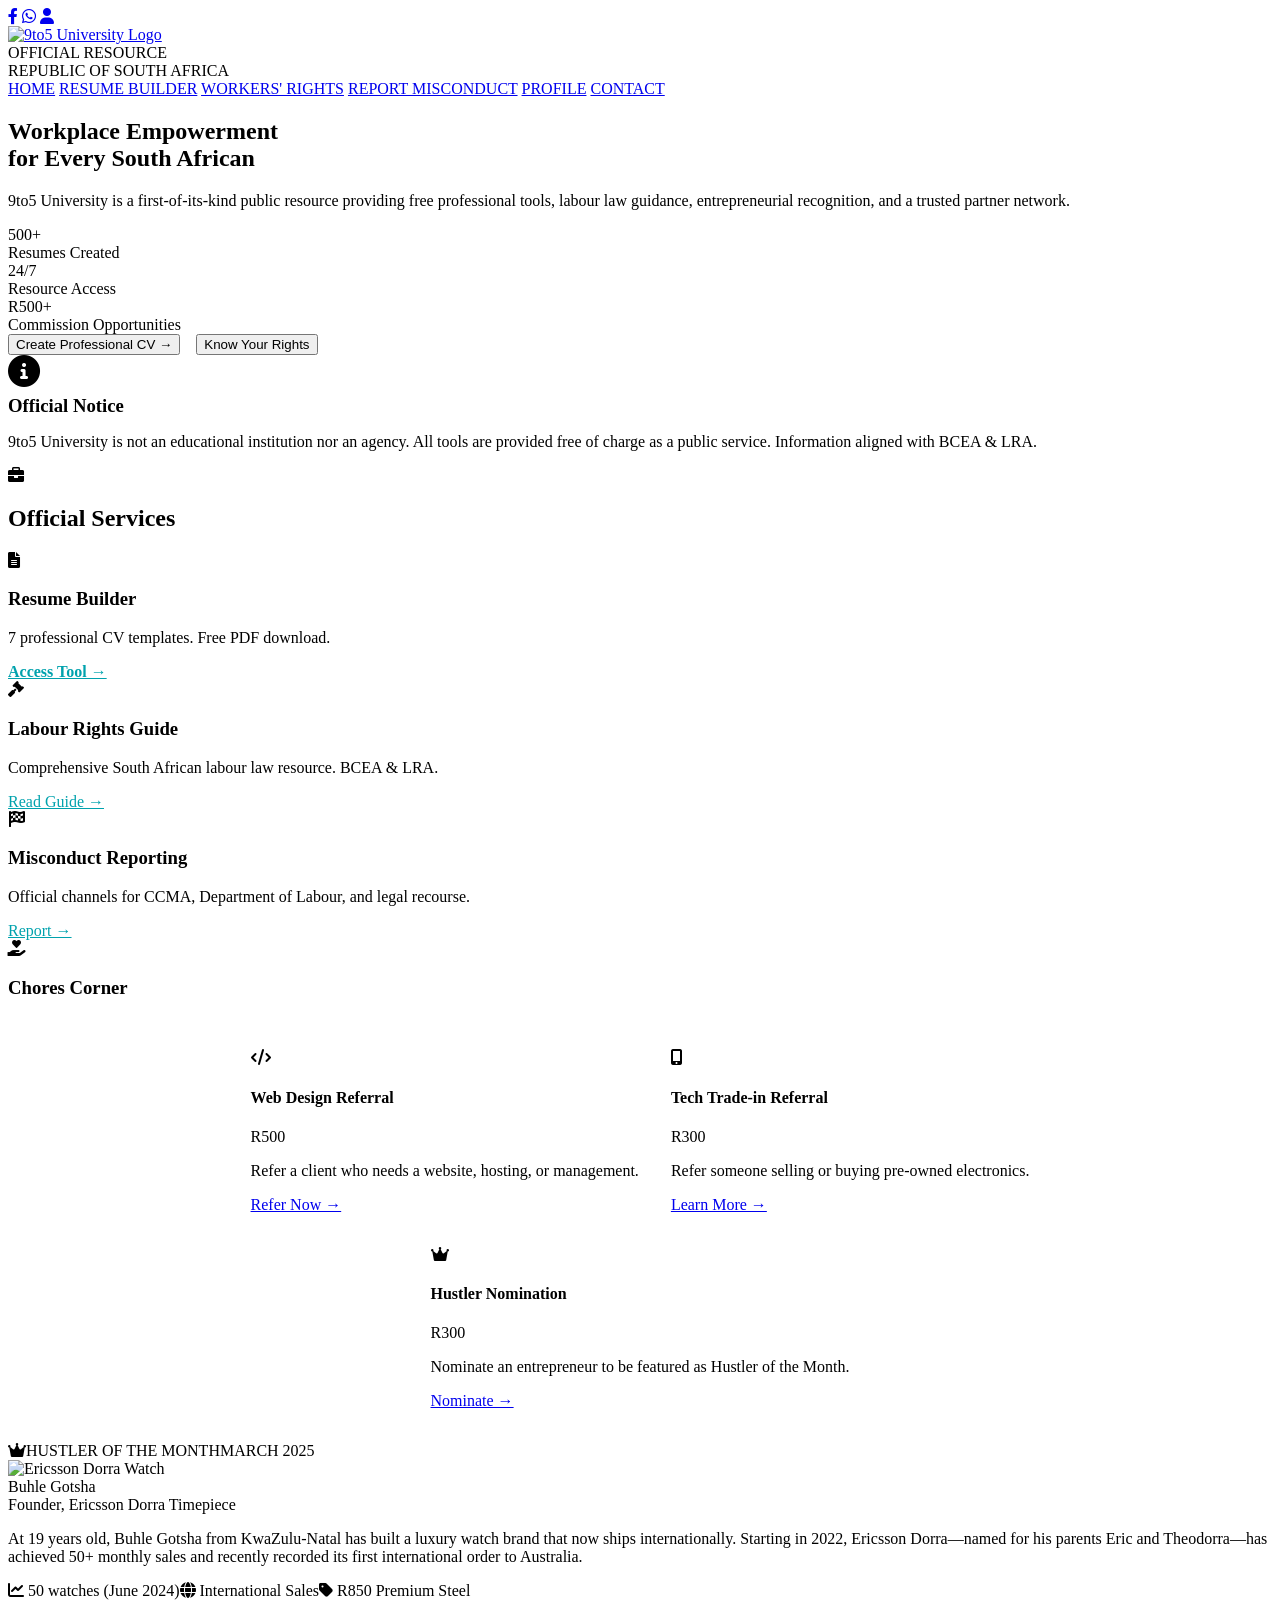
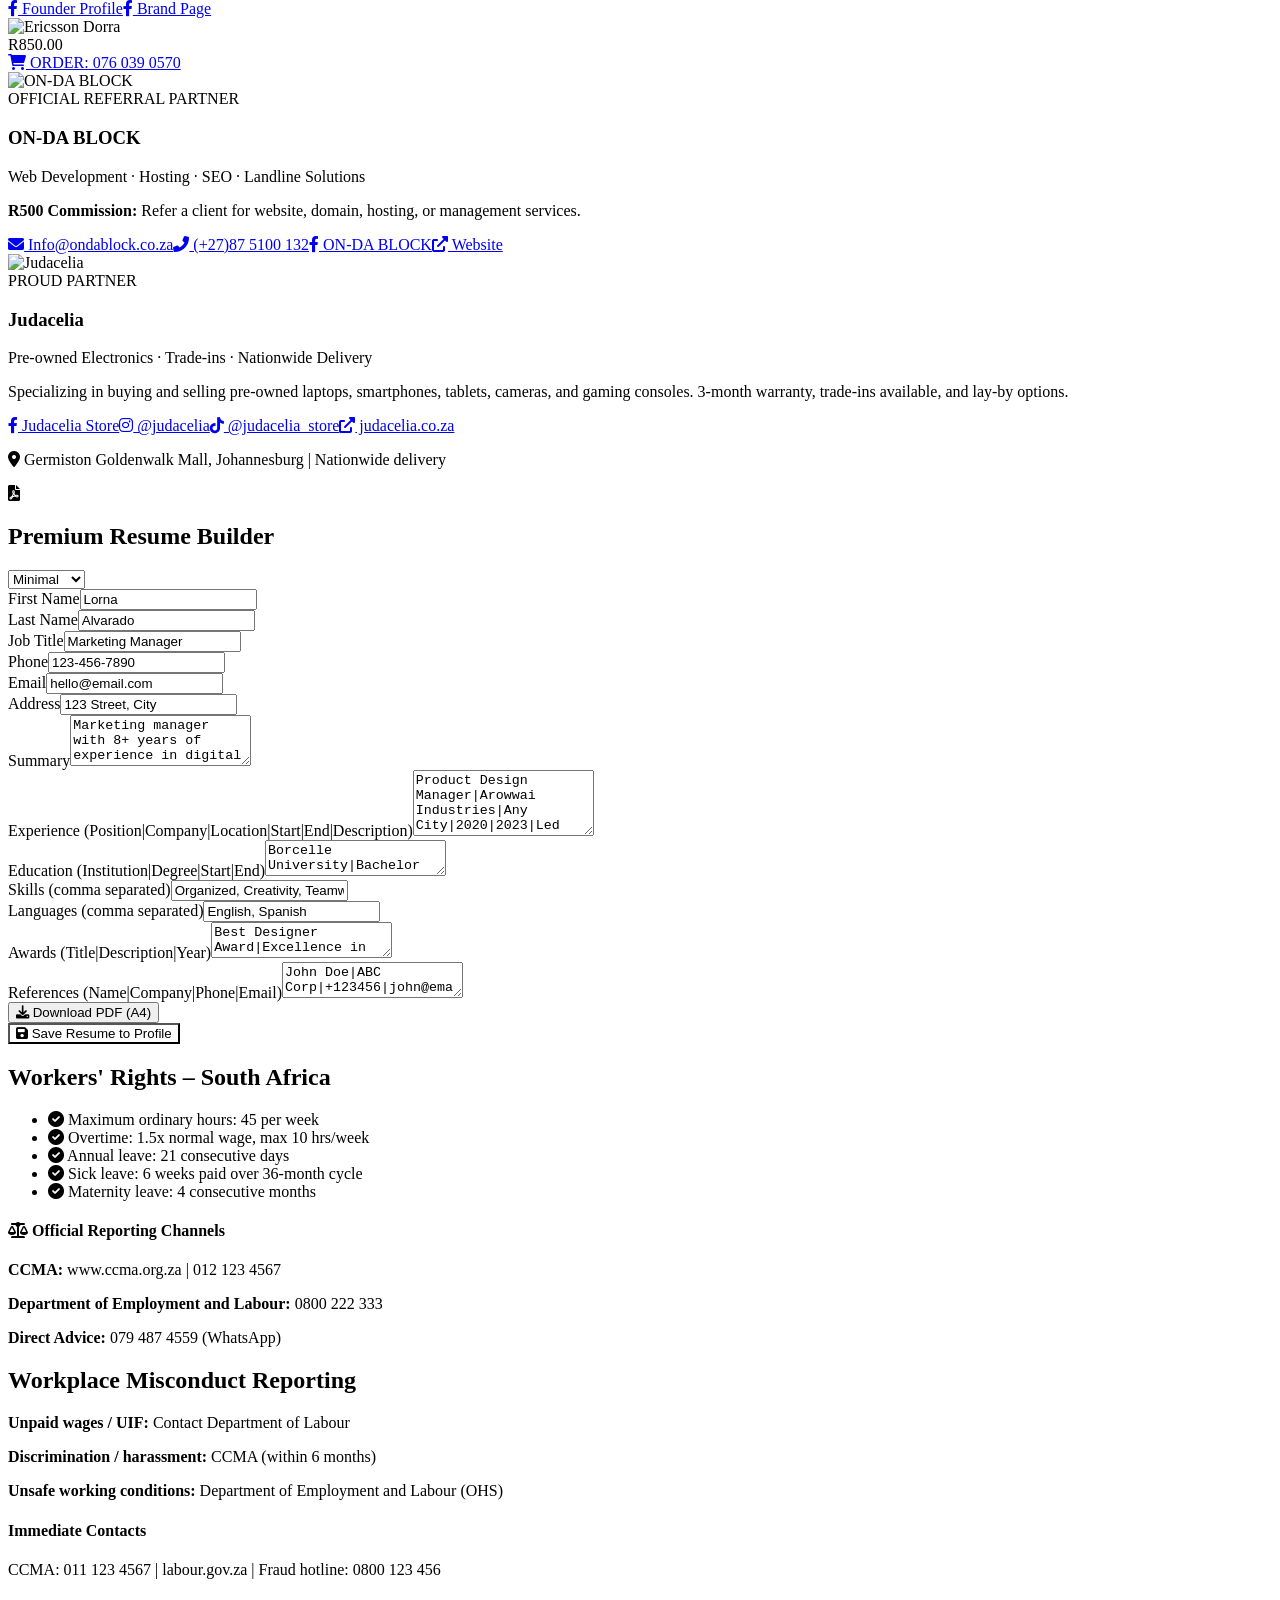
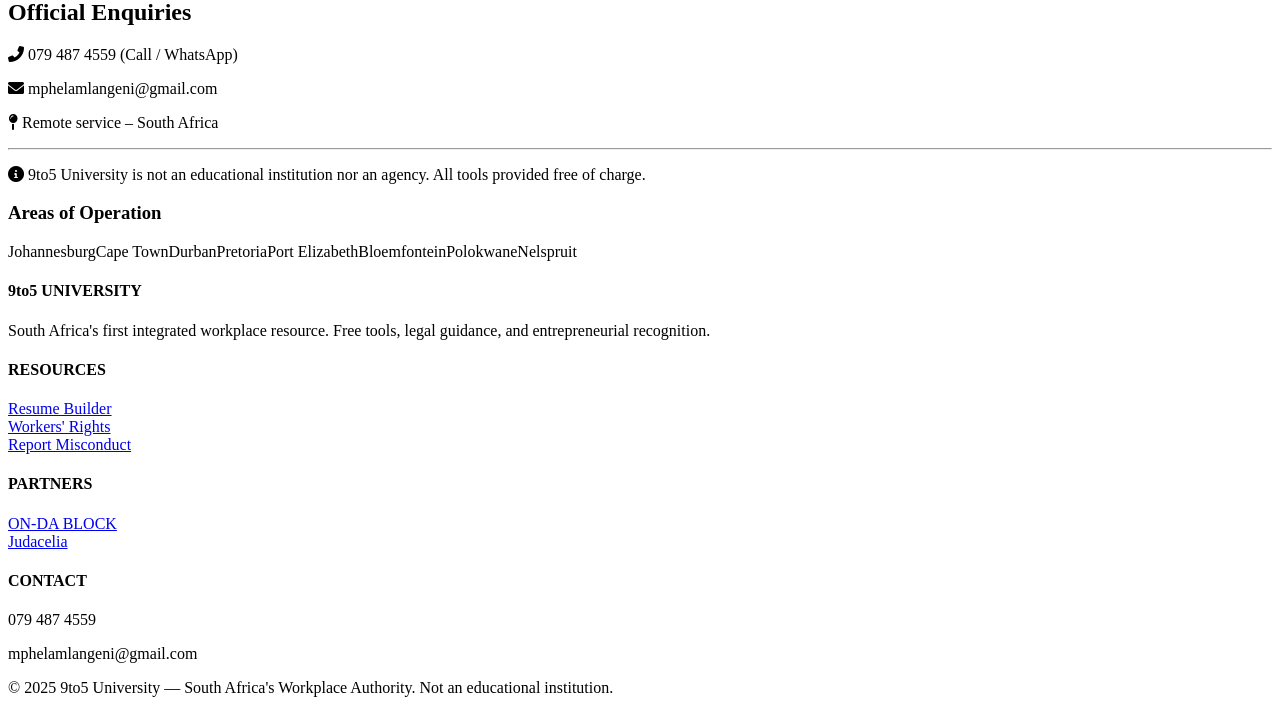
==== Index.html @ 87e3f0fb "Create Index.html" ====
<!DOCTYPE html>
<html lang="en">
<head>
  <meta charset="UTF-8">
  <meta name="viewport" content="width=device-width, initial-scale=1.0">
  <title>9to5 University · Workplace Authority</title>
  <link href="https://fonts.googleapis.com/css2?family=Inter:wght@300;400;600;700&display=swap" rel="stylesheet">
  <link rel="stylesheet" href="https://cdnjs.cloudflare.com/ajax/libs/font-awesome/6.0.0-beta3/css/all.min.css">
  <script src="https://cdnjs.cloudflare.com/ajax/libs/jspdf/2.5.1/jspdf.umd.min.js"></script>
  <script src="https://cdnjs.cloudflare.com/ajax/libs/html2canvas/1.4.1/html2canvas.min.js"></script>
  <script src="https://cdn.jsdelivr.net/npm/@supabase/supabase-js@2"></script>
  <link rel="stylesheet" href="style.css">
</head>
<body>

<div class="top-bar">
  <a href="https://www.facebook.com/profile.php?id=61579134208115" target="_blank" class="facebook-icon"><i class="fab fa-facebook-f"></i></a>
  <a href="https://wa.me/27794874559" target="_blank" class="whatsapp-icon"><i class="fab fa-whatsapp"></i></a>
  <a href="#" class="signin-icon" id="signinIcon"><i class="fas fa-user"></i></a>
</div>

<div class="main-header">
  <a href="#" class="logo-link" onclick="switchPage('home'); return false;">
    <img src="https://i.postimg.cc/8Chj1H8D/file-00000000d4b4722f8dcbec10fa906d0a.png" alt="9to5 University Logo">
  </a>
  <div class="crest-right">
    <span>OFFICIAL RESOURCE</span><br>
    REPUBLIC OF SOUTH AFRICA
  </div>
</div>

<div class="nav-bar">
  <div class="nav-menu">
    <a href="#" class="nav-link" data-page="home">HOME</a>
    <a href="#" class="nav-link" data-page="resume">RESUME BUILDER</a>
    <a href="#" class="nav-link" data-page="rights">WORKERS' RIGHTS</a>
    <a href="#" class="nav-link" data-page="issues">REPORT MISCONDUCT</a>
    <a href="#" class="nav-link" data-page="profile">PROFILE</a>
    <a href="#" class="nav-link" data-page="contact">CONTACT</a>
  </div>
</div>

<!-- HOME PAGE -->
<section id="home-page" class="page-section active-page">
  <div class="hero">
    <div class="hero-text">
      <h1>Workplace Empowerment<br>for Every South African</h1>
      <p>9to5 University is a first‑of‑its‑kind public resource providing free professional tools, labour law guidance, entrepreneurial recognition, and a trusted partner network.</p>
      <div class="stat-grid">
        <div class="stat-card"><div class="stat-number">500+</div><div>Resumes Created</div></div>
        <div class="stat-card"><div class="stat-number">24/7</div><div>Resource Access</div></div>
        <div class="stat-card"><div class="stat-number">R500+</div><div>Commission Opportunities</div></div>
      </div>
      <div><button class="btn-primary" onclick="switchPage('resume')">Create Professional CV →</button><button class="btn-outline" style="margin-left:1rem;" onclick="switchPage('rights')">Know Your Rights</button></div>
    </div>
    <div class="hero-card">
      <i class="fas fa-info-circle" style="font-size:2rem;"></i>
      <h3 style="margin:0.5rem 0;">Official Notice</h3>
      <p>9to5 University is not an educational institution nor an agency. All tools are provided free of charge as a public service. Information aligned with BCEA & LRA.</p>
    </div>
  </div>

  <div class="section-header"><i class="fas fa-briefcase"></i><h2>Official Services</h2></div>
  <div class="card-grid">
    <div class="service-card"><div class="service-icon"><i class="fas fa-file-alt"></i></div><h3>Resume Builder</h3><p>7 professional CV templates. Free PDF download.</p><a href="#" onclick="switchPage('resume')" style="color:#00a2ad; font-weight:600;">Access Tool →</a></div>
    <div class="service-card"><div class="service-icon"><i class="fas fa-gavel"></i></div><h3>Labour Rights Guide</h3><p>Comprehensive South African labour law resource. BCEA & LRA.</p><a href="#" onclick="switchPage('rights')" style="color:#00a2ad;">Read Guide →</a></div>
    <div class="service-card"><div class="service-icon"><i class="fas fa-flag-checkered"></i></div><h3>Misconduct Reporting</h3><p>Official channels for CCMA, Department of Labour, and legal recourse.</p><a href="#" onclick="switchPage('issues')" style="color:#00a2ad;">Report →</a></div>
  </div>

  <!-- CHORES CORNER -->
  <div class="chores-card">
    <div class="chores-header"><i class="fas fa-hand-holding-heart"></i><h3>Chores Corner</h3></div>
    <div style="padding:2rem;">
      <div style="display:flex; gap:2rem; flex-wrap:wrap; justify-content:center;">
        <div class="chore-item"><i class="fas fa-code"></i><h4>Web Design Referral</h4><div class="chore-amount">R500</div><p>Refer a client who needs a website, hosting, or management.</p><a href="https://www.facebook.com/ondablock1" target="_blank" class="btn-primary">Refer Now →</a></div>
        <div class="chore-item"><i class="fas fa-mobile-alt"></i><h4>Tech Trade-in Referral</h4><div class="chore-amount">R300</div><p>Refer someone selling or buying pre-owned electronics.</p><a href="https://www.facebook.com/profile.php?id=100085596154873" target="_blank" class="btn-primary">Learn More →</a></div>
        <div class="chore-item"><i class="fas fa-crown"></i><h4>Hustler Nomination</h4><div class="chore-amount">R300</div><p>Nominate an entrepreneur to be featured as Hustler of the Month.</p><a href="#" onclick="alert('Send nominations to mphelamlangeni@gmail.com with story and contact.')" class="btn-primary">Nominate →</a></div>
      </div>
    </div>
  </div>

  <!-- HUSTLER OF THE MONTH -->
  <div class="feature-card">
    <div class="feature-header"><i class="fas fa-crown"></i><span>HUSTLER OF THE MONTH</span><span>MARCH 2025</span></div>
    <div class="feature-content">
      <div class="feature-image"><img src="https://i.ibb.co/zW8y8KKb/FB-IMG-17740408166780955.jpg" alt="Ericsson Dorra Watch"></div>
      <div>
        <div class="founder-name">Buhle Gotsha</div>
        <div class="brand-tag">Founder, Ericsson Dorra Timepiece</div>
        <p>At 19 years old, Buhle Gotsha from KwaZulu-Natal has built a luxury watch brand that now ships internationally. Starting in 2022, Ericsson Dorra—named for his parents Eric and Theodorra—has achieved 50+ monthly sales and recently recorded its first international order to Australia.</p>
        <div class="stats-row"><span class="stat-pill"><i class="fas fa-chart-line"></i> 50 watches (June 2024)</span><span class="stat-pill"><i class="fas fa-globe"></i> International Sales</span><span class="stat-pill"><i class="fas fa-tag"></i> R850 Premium Steel</span></div>
        <div class="social-links"><a href="https://www.facebook.com/profile.php?id=100076952310995" target="_blank" class="social-btn"><i class="fab fa-facebook-f"></i> Founder Profile</a><a href="https://www.facebook.com/profile.php?id=100084787077819" target="_blank" class="social-btn"><i class="fab fa-facebook-f"></i> Brand Page</a></div>
      </div>
      <div class="order-card"><img src="https://i.ibb.co/6cxQk8z3/FB-IMG-17740410967114200.jpg" alt="Ericsson Dorra"><div class="watch-price">R850.00</div><a href="tel:+27760390570" class="order-btn"><i class="fas fa-shopping-cart"></i> ORDER: 076 039 0570</a></div>
    </div>
  </div>

  <!-- PARTNERS -->
  <div class="partners-grid">
    <div class="partner-card">
      <div class="partner-header"><img src="https://i.ibb.co/gZz5TSD7/FB-IMG-17740358367251388.jpg" alt="ON-DA BLOCK" class="partner-logo"><div><div class="partner-badge">OFFICIAL REFERRAL PARTNER</div><h3>ON-DA BLOCK</h3><p>Web Development · Hosting · SEO · Landline Solutions</p></div></div>
      <p><strong>R500 Commission:</strong> Refer a client for website, domain, hosting, or management services.</p>
      <div class="contact-links"><a href="mailto:Info@ondablock.co.za" class="contact-link"><i class="fas fa-envelope"></i> Info@ondablock.co.za</a><a href="tel:+27875100132" class="contact-link"><i class="fas fa-phone-alt"></i> (+27)87 5100 132</a><a href="https://www.facebook.com/ondablock1" target="_blank" class="contact-link"><i class="fab fa-facebook-f"></i> ON-DA BLOCK</a><a href="https://www.ondablock.co.za" target="_blank" class="contact-link"><i class="fas fa-external-link-alt"></i> Website</a></div>
    </div>
    <div class="partner-card">
      <div class="partner-header"><img src="https://i.postimg.cc/xCLmk2Wy/img-2-1774048963827.jpg" alt="Judacelia" class="partner-logo"><div><div class="partner-badge">PROUD PARTNER</div><h3>Judacelia</h3><p>Pre-owned Electronics · Trade-ins · Nationwide Delivery</p></div></div>
      <p>Specializing in buying and selling pre-owned laptops, smartphones, tablets, cameras, and gaming consoles. 3-month warranty, trade-ins available, and lay-by options.</p>
      <div class="contact-links"><a href="https://www.facebook.com/profile.php?id=100085596154873" target="_blank" class="contact-link"><i class="fab fa-facebook-f"></i> Judacelia Store</a><a href="https://www.instagram.com/judacelia" target="_blank" class="contact-link"><i class="fab fa-instagram"></i> @judacelia</a><a href="https://www.tiktok.com/@judacelia_store" target="_blank" class="contact-link"><i class="fab fa-tiktok"></i> @judacelia_store</a><a href="https://judacelia.co.za" target="_blank" class="contact-link"><i class="fas fa-external-link-alt"></i> judacelia.co.za</a></div>
      <p><i class="fas fa-map-marker-alt"></i> Germiston Goldenwalk Mall, Johannesburg | Nationwide delivery</p>
    </div>
  </div>
</section>

<!-- RESUME BUILDER PAGE -->
<section id="resume-page" class="page-section">
  <div class="resume-section">
    <div class="section-header"><i class="fas fa-file-pdf"></i><h2>Premium Resume Builder</h2></div>
    <div class="builder-grid">
      <div class="form-panel">
        <div class="template-selector"><select id="templateSelect"><option value="minimal">Minimal</option><option value="sidebar">Sidebar</option><option value="elegant">Elegant</option><option value="centered">Centered</option><option value="modern">Modern</option><option value="card">Card</option><option value="classic">Classic</option></select></div>
        <div class="form-group"><label>First Name</label><input type="text" id="firstName" value="Lorna"></div>
        <div class="form-group"><label>Last Name</label><input type="text" id="lastName" value="Alvarado"></div>
        <div class="form-group"><label>Job Title</label><input type="text" id="jobTitle" value="Marketing Manager"></div>
        <div class="form-group"><label>Phone</label><input type="text" id="phone" value="123-456-7890"></div>
        <div class="form-group"><label>Email</label><input type="email" id="email" value="hello@email.com"></div>
        <div class="form-group"><label>Address</label><input type="text" id="address" value="123 Street, City"></div>
        <div class="form-group"><label>Summary</label><textarea id="summary" rows="3">Marketing manager with 8+ years of experience in digital strategy and brand development. Proven track record of increasing engagement by 40%.</textarea></div>
        <div class="form-group"><label>Experience (Position|Company|Location|Start|End|Description)</label><textarea id="experience" rows="4">Product Design Manager|Arowwai Industries|Any City|2020|2023|Led design strategy for 10+ products, increasing user satisfaction by 35%.&#10;Marketing Coordinator|Creative Studio|City|2018|2020|Coordinated campaigns across social media, boosting followers by 200%.</textarea></div>
        <div class="form-group"><label>Education (Institution|Degree|Start|End)</label><textarea id="education" rows="2">Borcelle University|Bachelor of Business Management|2016|2020</textarea></div>
        <div class="form-group"><label>Skills (comma separated)</label><input type="text" id="skills" value="Organized, Creativity, Teamwork, Leadership"></div>
        <div class="form-group"><label>Languages (comma separated)</label><input type="text" id="languages" value="English, Spanish"></div>
        <div class="form-group"><label>Awards (Title|Description|Year)</label><textarea id="awards" rows="2">Best Designer Award|Excellence in design|2016</textarea></div>
        <div class="form-group"><label>References (Name|Company|Phone|Email)</label><textarea id="references" rows="2">John Doe|ABC Corp|+123456|john@email.com</textarea></div>
      </div>
      <div class="preview-panel">
        <div id="cvPreview" class="cv-preview"></div>
        <div class="download-btn"><button class="btn-primary" id="downloadPdfBtn"><i class="fas fa-download"></i> Download PDF (A4)</button></div>
        <div class="download-btn"><button class="btn-primary" id="saveResumeBtn" style="background:var(--gold);"><i class="fas fa-save"></i> Save Resume to Profile</button></div>
      </div>
    </div>
  </div>
</section>

<!-- WORKERS' RIGHTS PAGE -->
<section id="rights-page" class="page-section">
  <div class="content-page"><h2>Workers' Rights – South Africa</h2><ul><li><i class="fas fa-check-circle"></i> Maximum ordinary hours: 45 per week</li><li><i class="fas fa-check-circle"></i> Overtime: 1.5x normal wage, max 10 hrs/week</li><li><i class="fas fa-check-circle"></i> Annual leave: 21 consecutive days</li><li><i class="fas fa-check-circle"></i> Sick leave: 6 weeks paid over 36-month cycle</li><li><i class="fas fa-check-circle"></i> Maternity leave: 4 consecutive months</li></ul><div class="report-links"><h4><i class="fas fa-scale-balanced"></i> Official Reporting Channels</h4><p><strong>CCMA:</strong> www.ccma.org.za | 012 123 4567</p><p><strong>Department of Employment and Labour:</strong> 0800 222 333</p><p><strong>Direct Advice:</strong> 079 487 4559 (WhatsApp)</p></div></div>
</section>

<!-- ISSUES PAGE -->
<section id="issues-page" class="page-section">
  <div class="content-page"><h2>Workplace Misconduct Reporting</h2><p><strong>Unpaid wages / UIF:</strong> Contact Department of Labour</p><p><strong>Discrimination / harassment:</strong> CCMA (within 6 months)</p><p><strong>Unsafe working conditions:</strong> Department of Employment and Labour (OHS)</p><div class="report-links"><h4>Immediate Contacts</h4><p>CCMA: 011 123 4567 | labour.gov.za | Fraud hotline: 0800 123 456</p></div></div>
</section>

<!-- CONTACT PAGE -->
<section id="contact-page" class="page-section">
  <div class="content-page"><h2>Official Enquiries</h2><p><i class="fas fa-phone-alt"></i> 079 487 4559 (Call / WhatsApp)</p><p><i class="fas fa-envelope"></i> mphelamlangeni@gmail.com</p><p><i class="fas fa-map-pin"></i> Remote service – South Africa</p><hr><p><i class="fas fa-info-circle"></i> 9to5 University is not an educational institution nor an agency. All tools provided free of charge.</p><h3>Areas of Operation</h3><div class="city-list"><span>Johannesburg</span><span>Cape Town</span><span>Durban</span><span>Pretoria</span><span>Port Elizabeth</span><span>Bloemfontein</span><span>Polokwane</span><span>Nelspruit</span></div></div>
</section>

<!-- PROFILE PAGE -->
<section id="profile-page" class="page-section">
  <div class="profile-container" id="profileContainer"></div>
</section>

<footer class="footer">
  <div class="footer-grid">
    <div class="footer-col"><h4>9to5 UNIVERSITY</h4><p>South Africa's first integrated workplace resource. Free tools, legal guidance, and entrepreneurial recognition.</p></div>
    <div class="footer-col"><h4>RESOURCES</h4><a href="#" onclick="switchPage('resume')">Resume Builder</a><br><a href="#" onclick="switchPage('rights')">Workers' Rights</a><br><a href="#" onclick="switchPage('issues')">Report Misconduct</a></div>
    <div class="footer-col"><h4>PARTNERS</h4><a href="https://www.facebook.com/ondablock1" target="_blank">ON-DA BLOCK</a><br><a href="https://www.facebook.com/profile.php?id=100085596154873" target="_blank">Judacelia</a></div>
    <div class="footer-col"><h4>CONTACT</h4><p>079 487 4559</p><p>mphelamlangeni@gmail.com</p></div>
  </div>
  <div class="footer-copyright">© 2025 9to5 University — South Africa's Workplace Authority. Not an educational institution.</div>
</footer>

<script src="script.js"></script>
</body>
</html>
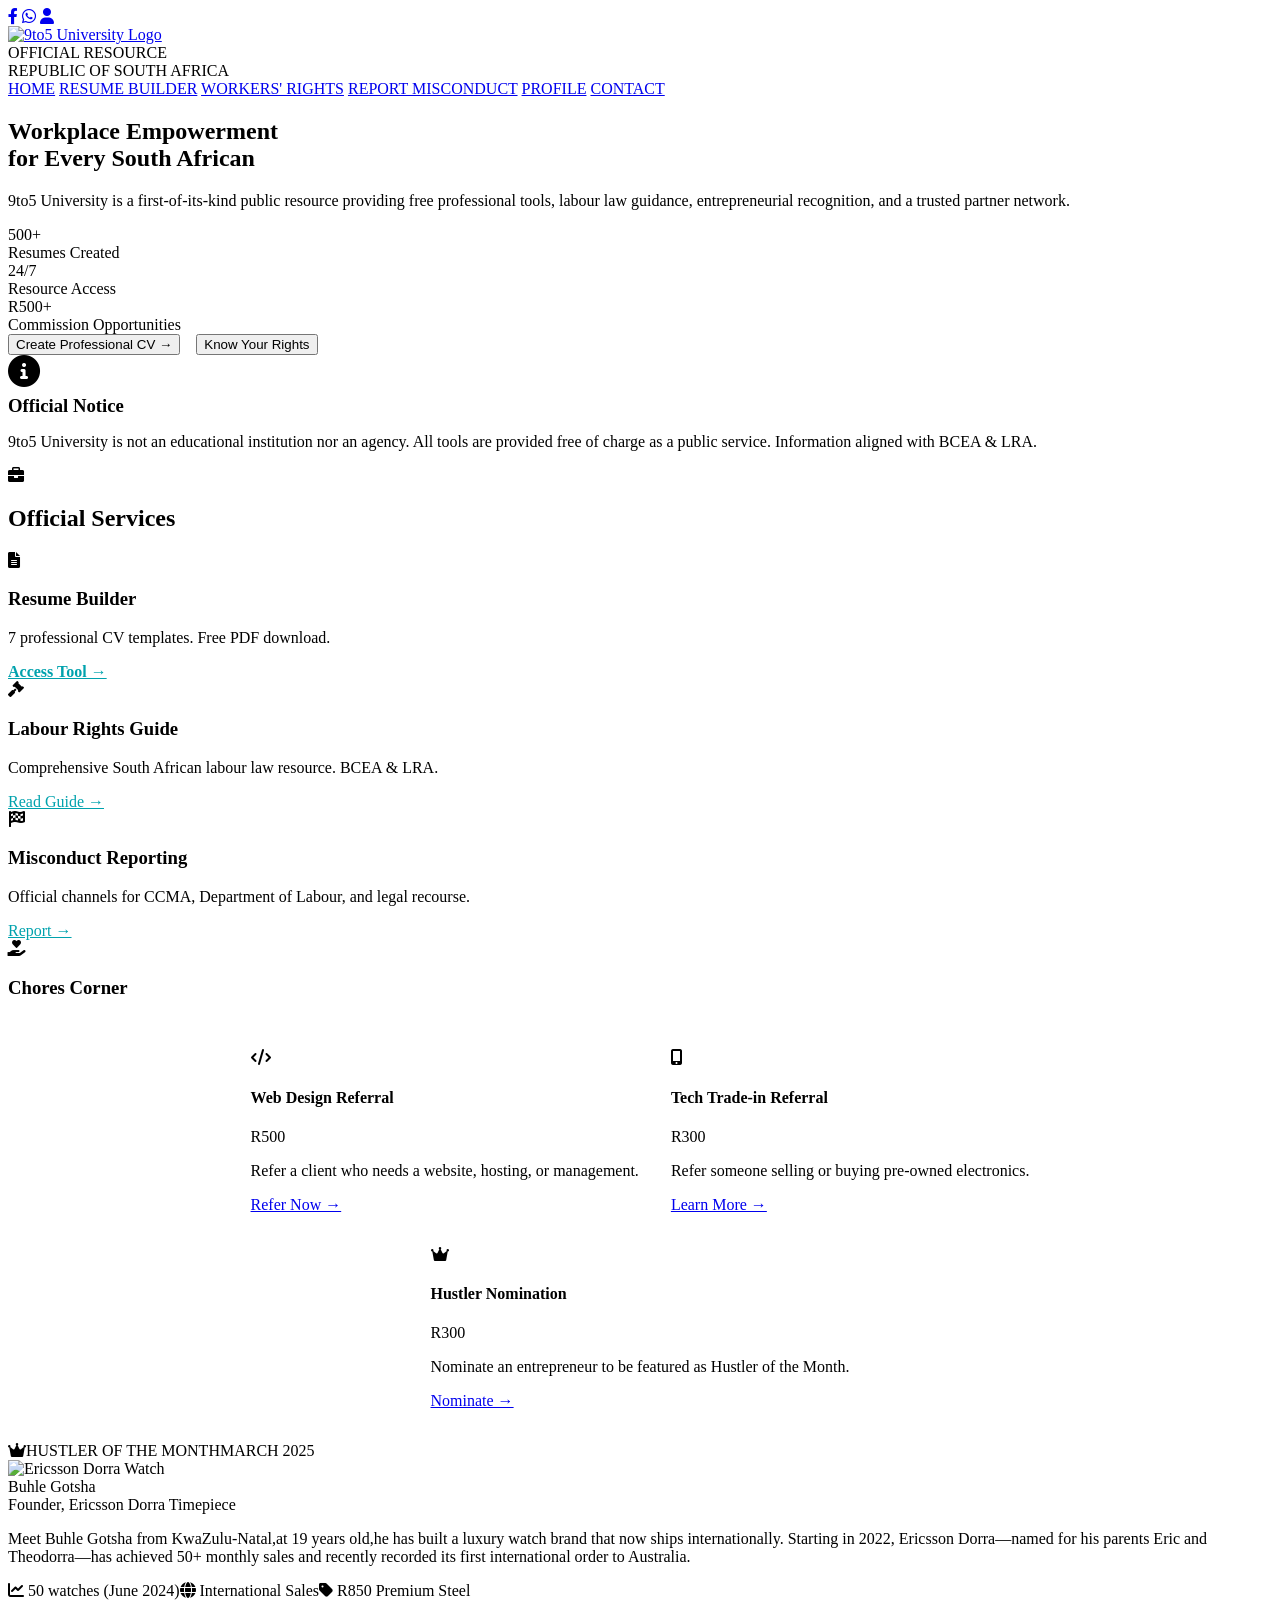
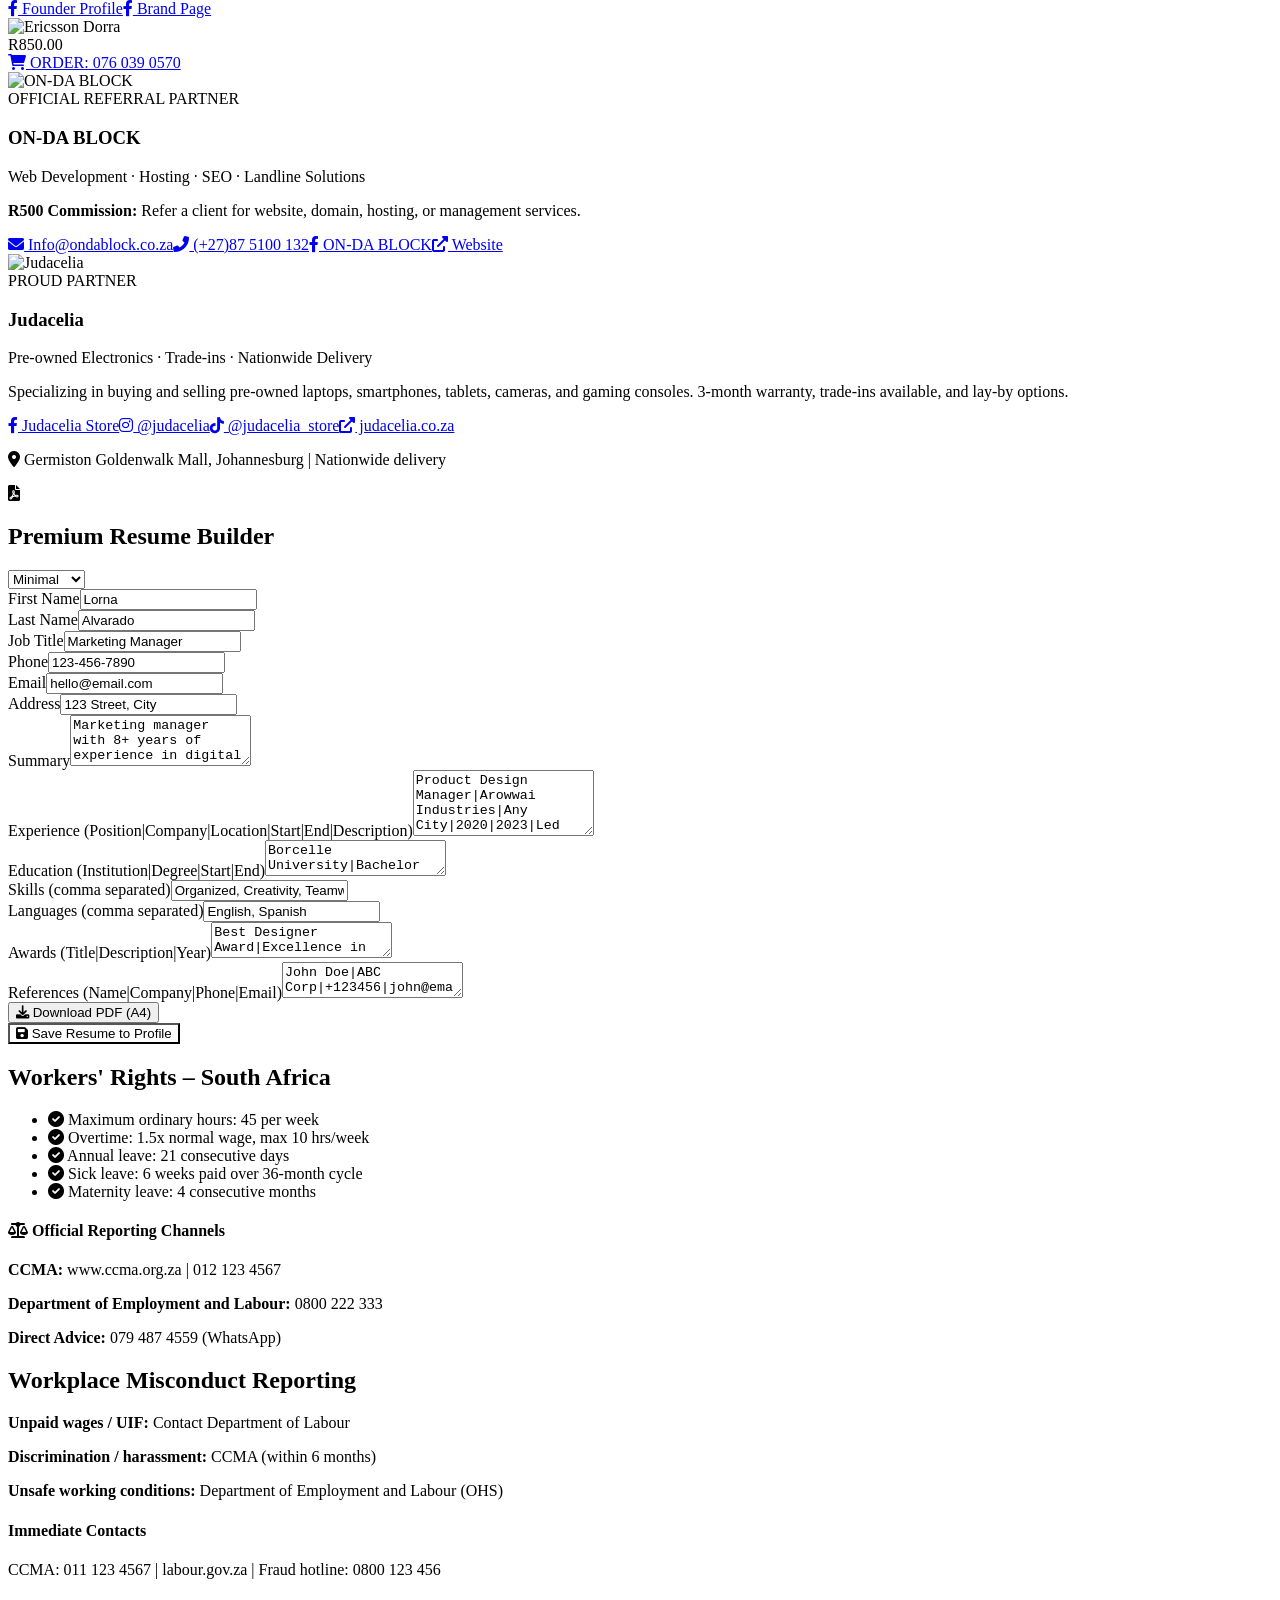
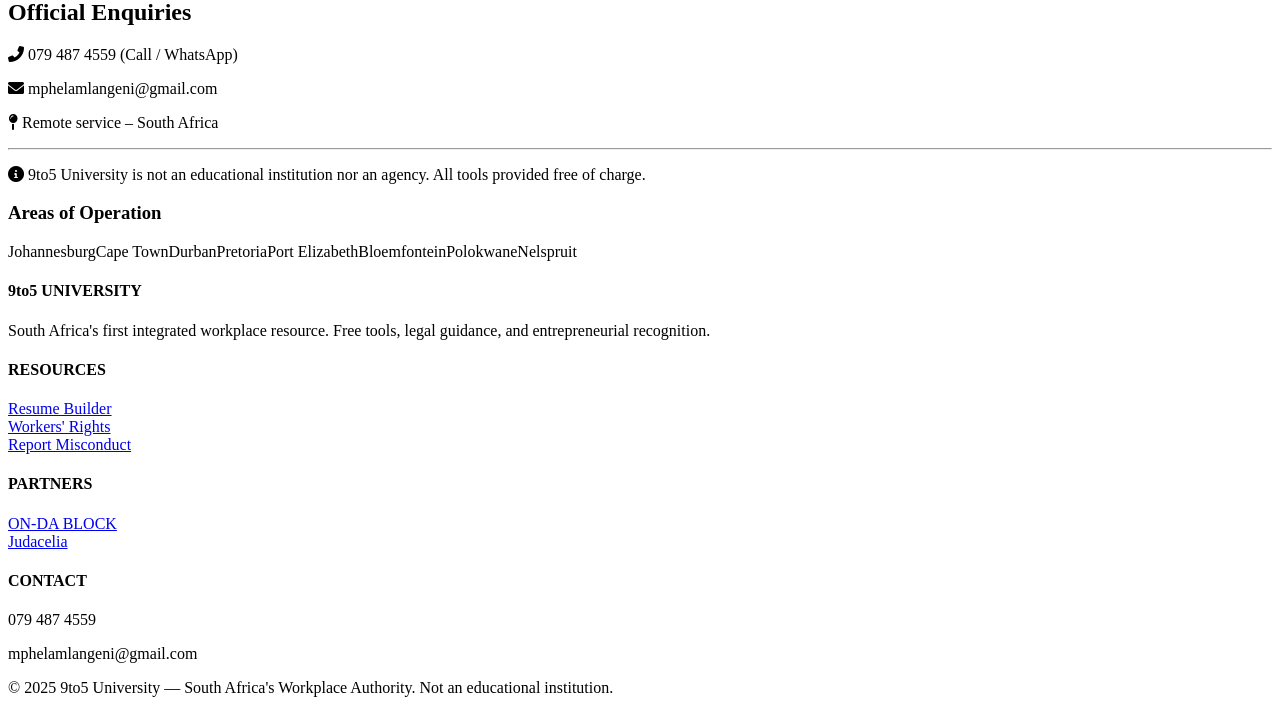
==== commit 2e570b9a: "Update index.html" ====
--- a/Index.html
+++ b/Index.html
@@ -87,7 +87,7 @@
       <div>
         <div class="founder-name">Buhle Gotsha</div>
         <div class="brand-tag">Founder, Ericsson Dorra Timepiece</div>
-        <p>At 19 years old, Buhle Gotsha from KwaZulu-Natal has built a luxury watch brand that now ships internationally. Starting in 2022, Ericsson Dorra—named for his parents Eric and Theodorra—has achieved 50+ monthly sales and recently recorded its first international order to Australia.</p>
+        <p>Meet Buhle Gotsha from KwaZulu-Natal,at 19 years old,he has built a luxury watch brand that now ships internationally. Starting in 2022, Ericsson Dorra—named for his parents Eric and Theodorra—has achieved 50+ monthly sales and recently recorded its first international order to Australia.</p>
         <div class="stats-row"><span class="stat-pill"><i class="fas fa-chart-line"></i> 50 watches (June 2024)</span><span class="stat-pill"><i class="fas fa-globe"></i> International Sales</span><span class="stat-pill"><i class="fas fa-tag"></i> R850 Premium Steel</span></div>
         <div class="social-links"><a href="https://www.facebook.com/profile.php?id=100076952310995" target="_blank" class="social-btn"><i class="fab fa-facebook-f"></i> Founder Profile</a><a href="https://www.facebook.com/profile.php?id=100084787077819" target="_blank" class="social-btn"><i class="fab fa-facebook-f"></i> Brand Page</a></div>
       </div>
